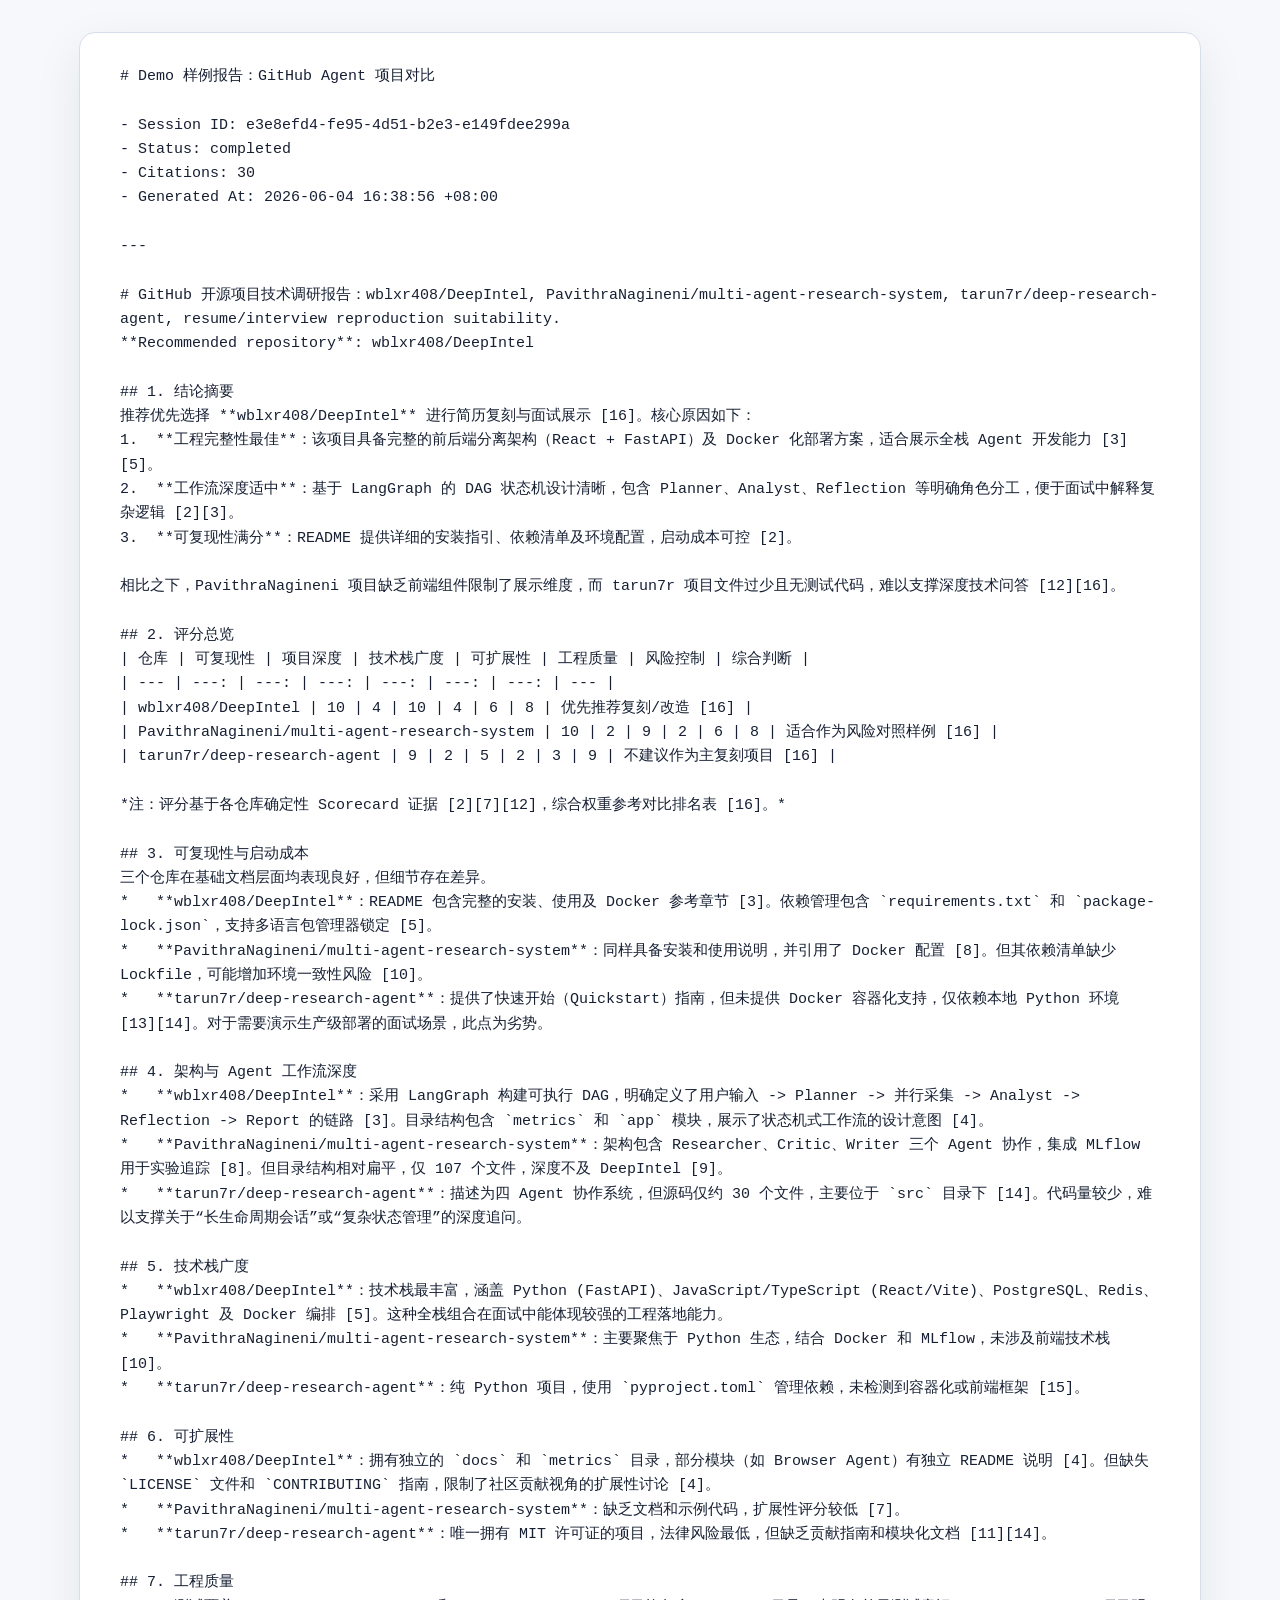
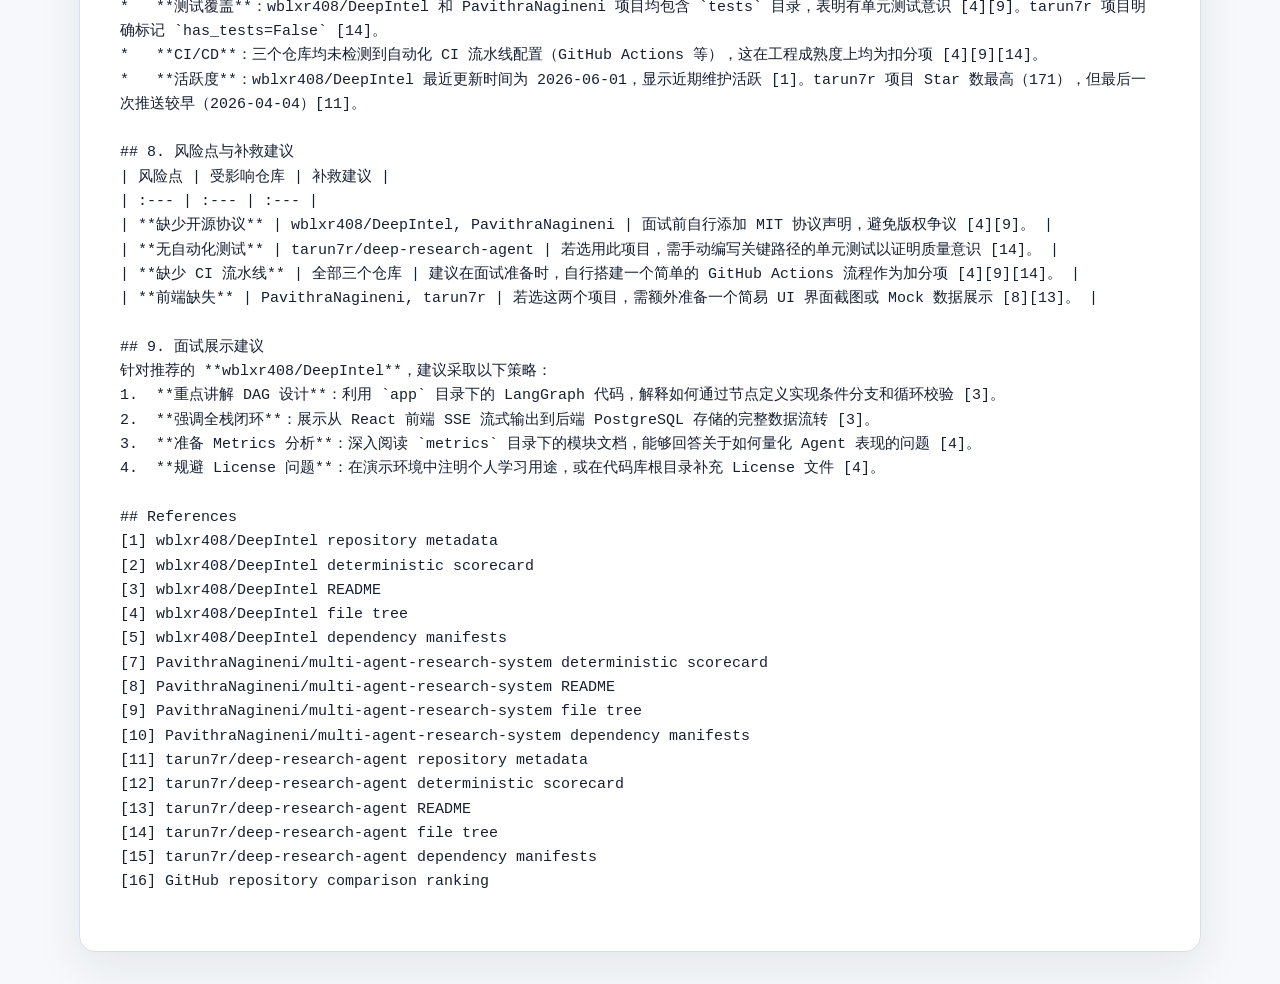
==== docs/demo/sample_report_preview.html @ 621f7127 "docs: add real github research demo artifacts" ====
﻿<!doctype html>
<html lang="zh-CN">
<head>
  <meta charset="utf-8">
  <meta name="viewport" content="width=device-width, initial-scale=1">
  <title>GitHub Research Agent Demo Report</title>
  <style>
    body { margin: 0; background: #f6f8fb; color: #172033; font-family: -apple-system, BlinkMacSystemFont, 'Segoe UI', sans-serif; }
    main { max-width: 1040px; margin: 32px auto; background: #fff; border: 1px solid #d8dee9; border-radius: 16px; padding: 32px 40px; box-shadow: 0 16px 48px rgba(23,32,51,.08); }
    pre { white-space: pre-wrap; word-break: break-word; line-height: 1.62; font-size: 15px; margin: 0; }
  </style>
</head>
<body><main><pre># Demo 样例报告：GitHub Agent 项目对比

- Session ID: e3e8efd4-fe95-4d51-b2e3-e149fdee299a
- Status: completed
- Citations: 30
- Generated At: 2026-06-04 16:38:56 +08:00

---

# GitHub 开源项目技术调研报告：wblxr408/DeepIntel, PavithraNagineni/multi-agent-research-system, tarun7r/deep-research-agent, resume/interview reproduction suitability.
**Recommended repository**: wblxr408/DeepIntel

## 1. 结论摘要
推荐优先选择 **wblxr408/DeepIntel** 进行简历复刻与面试展示 [16]。核心原因如下：
1.  **工程完整性最佳**：该项目具备完整的前后端分离架构（React + FastAPI）及 Docker 化部署方案，适合展示全栈 Agent 开发能力 [3][5]。
2.  **工作流深度适中**：基于 LangGraph 的 DAG 状态机设计清晰，包含 Planner、Analyst、Reflection 等明确角色分工，便于面试中解释复杂逻辑 [2][3]。
3.  **可复现性满分**：README 提供详细的安装指引、依赖清单及环境配置，启动成本可控 [2]。

相比之下，PavithraNagineni 项目缺乏前端组件限制了展示维度，而 tarun7r 项目文件过少且无测试代码，难以支撑深度技术问答 [12][16]。

## 2. 评分总览
| 仓库 | 可复现性 | 项目深度 | 技术栈广度 | 可扩展性 | 工程质量 | 风险控制 | 综合判断 |
| --- | ---: | ---: | ---: | ---: | ---: | ---: | --- |
| wblxr408/DeepIntel | 10 | 4 | 10 | 4 | 6 | 8 | 优先推荐复刻/改造 [16] |
| PavithraNagineni/multi-agent-research-system | 10 | 2 | 9 | 2 | 6 | 8 | 适合作为风险对照样例 [16] |
| tarun7r/deep-research-agent | 9 | 2 | 5 | 2 | 3 | 9 | 不建议作为主复刻项目 [16] |

*注：评分基于各仓库确定性 Scorecard 证据 [2][7][12]，综合权重参考对比排名表 [16]。*

## 3. 可复现性与启动成本
三个仓库在基础文档层面均表现良好，但细节存在差异。
*   **wblxr408/DeepIntel**：README 包含完整的安装、使用及 Docker 参考章节 [3]。依赖管理包含 `requirements.txt` 和 `package-lock.json`，支持多语言包管理器锁定 [5]。
*   **PavithraNagineni/multi-agent-research-system**：同样具备安装和使用说明，并引用了 Docker 配置 [8]。但其依赖清单缺少 Lockfile，可能增加环境一致性风险 [10]。
*   **tarun7r/deep-research-agent**：提供了快速开始（Quickstart）指南，但未提供 Docker 容器化支持，仅依赖本地 Python 环境 [13][14]。对于需要演示生产级部署的面试场景，此点为劣势。

## 4. 架构与 Agent 工作流深度
*   **wblxr408/DeepIntel**：采用 LangGraph 构建可执行 DAG，明确定义了用户输入 -&gt; Planner -&gt; 并行采集 -&gt; Analyst -&gt; Reflection -&gt; Report 的链路 [3]。目录结构包含 `metrics` 和 `app` 模块，展示了状态机式工作流的设计意图 [4]。
*   **PavithraNagineni/multi-agent-research-system**：架构包含 Researcher、Critic、Writer 三个 Agent 协作，集成 MLflow 用于实验追踪 [8]。但目录结构相对扁平，仅 107 个文件，深度不及 DeepIntel [9]。
*   **tarun7r/deep-research-agent**：描述为四 Agent 协作系统，但源码仅约 30 个文件，主要位于 `src` 目录下 [14]。代码量较少，难以支撑关于“长生命周期会话”或“复杂状态管理”的深度追问。

## 5. 技术栈广度
*   **wblxr408/DeepIntel**：技术栈最丰富，涵盖 Python (FastAPI)、JavaScript/TypeScript (React/Vite)、PostgreSQL、Redis、Playwright 及 Docker 编排 [5]。这种全栈组合在面试中能体现较强的工程落地能力。
*   **PavithraNagineni/multi-agent-research-system**：主要聚焦于 Python 生态，结合 Docker 和 MLflow，未涉及前端技术栈 [10]。
*   **tarun7r/deep-research-agent**：纯 Python 项目，使用 `pyproject.toml` 管理依赖，未检测到容器化或前端框架 [15]。

## 6. 可扩展性
*   **wblxr408/DeepIntel**：拥有独立的 `docs` 和 `metrics` 目录，部分模块（如 Browser Agent）有独立 README 说明 [4]。但缺失 `LICENSE` 文件和 `CONTRIBUTING` 指南，限制了社区贡献视角的扩展性讨论 [4]。
*   **PavithraNagineni/multi-agent-research-system**：缺乏文档和示例代码，扩展性评分较低 [7]。
*   **tarun7r/deep-research-agent**：唯一拥有 MIT 许可证的项目，法律风险最低，但缺乏贡献指南和模块化文档 [11][14]。

## 7. 工程质量
*   **测试覆盖**：wblxr408/DeepIntel 和 PavithraNagineni 项目均包含 `tests` 目录，表明有单元测试意识 [4][9]。tarun7r 项目明确标记 `has_tests=False` [14]。
*   **CI/CD**：三个仓库均未检测到自动化 CI 流水线配置（GitHub Actions 等），这在工程成熟度上均为扣分项 [4][9][14]。
*   **活跃度**：wblxr408/DeepIntel 最近更新时间为 2026-06-01，显示近期维护活跃 [1]。tarun7r 项目 Star 数最高（171），但最后一次推送较早（2026-04-04）[11]。

## 8. 风险点与补救建议
| 风险点 | 受影响仓库 | 补救建议 |
| :--- | :--- | :--- |
| **缺少开源协议** | wblxr408/DeepIntel, PavithraNagineni | 面试前自行添加 MIT 协议声明，避免版权争议 [4][9]。 |
| **无自动化测试** | tarun7r/deep-research-agent | 若选用此项目，需手动编写关键路径的单元测试以证明质量意识 [14]。 |
| **缺少 CI 流水线** | 全部三个仓库 | 建议在面试准备时，自行搭建一个简单的 GitHub Actions 流程作为加分项 [4][9][14]。 |
| **前端缺失** | PavithraNagineni, tarun7r | 若选这两个项目，需额外准备一个简易 UI 界面截图或 Mock 数据展示 [8][13]。 |

## 9. 面试展示建议
针对推荐的 **wblxr408/DeepIntel**，建议采取以下策略：
1.  **重点讲解 DAG 设计**：利用 `app` 目录下的 LangGraph 代码，解释如何通过节点定义实现条件分支和循环校验 [3]。
2.  **强调全栈闭环**：展示从 React 前端 SSE 流式输出到后端 PostgreSQL 存储的完整数据流转 [3]。
3.  **准备 Metrics 分析**：深入阅读 `metrics` 目录下的模块文档，能够回答关于如何量化 Agent 表现的问题 [4]。
4.  **规避 License 问题**：在演示环境中注明个人学习用途，或在代码库根目录补充 License 文件 [4]。

## References
[1] wblxr408/DeepIntel repository metadata
[2] wblxr408/DeepIntel deterministic scorecard
[3] wblxr408/DeepIntel README
[4] wblxr408/DeepIntel file tree
[5] wblxr408/DeepIntel dependency manifests
[7] PavithraNagineni/multi-agent-research-system deterministic scorecard
[8] PavithraNagineni/multi-agent-research-system README
[9] PavithraNagineni/multi-agent-research-system file tree
[10] PavithraNagineni/multi-agent-research-system dependency manifests
[11] tarun7r/deep-research-agent repository metadata
[12] tarun7r/deep-research-agent deterministic scorecard
[13] tarun7r/deep-research-agent README
[14] tarun7r/deep-research-agent file tree
[15] tarun7r/deep-research-agent dependency manifests
[16] GitHub repository comparison ranking

</pre></main></body>
</html>
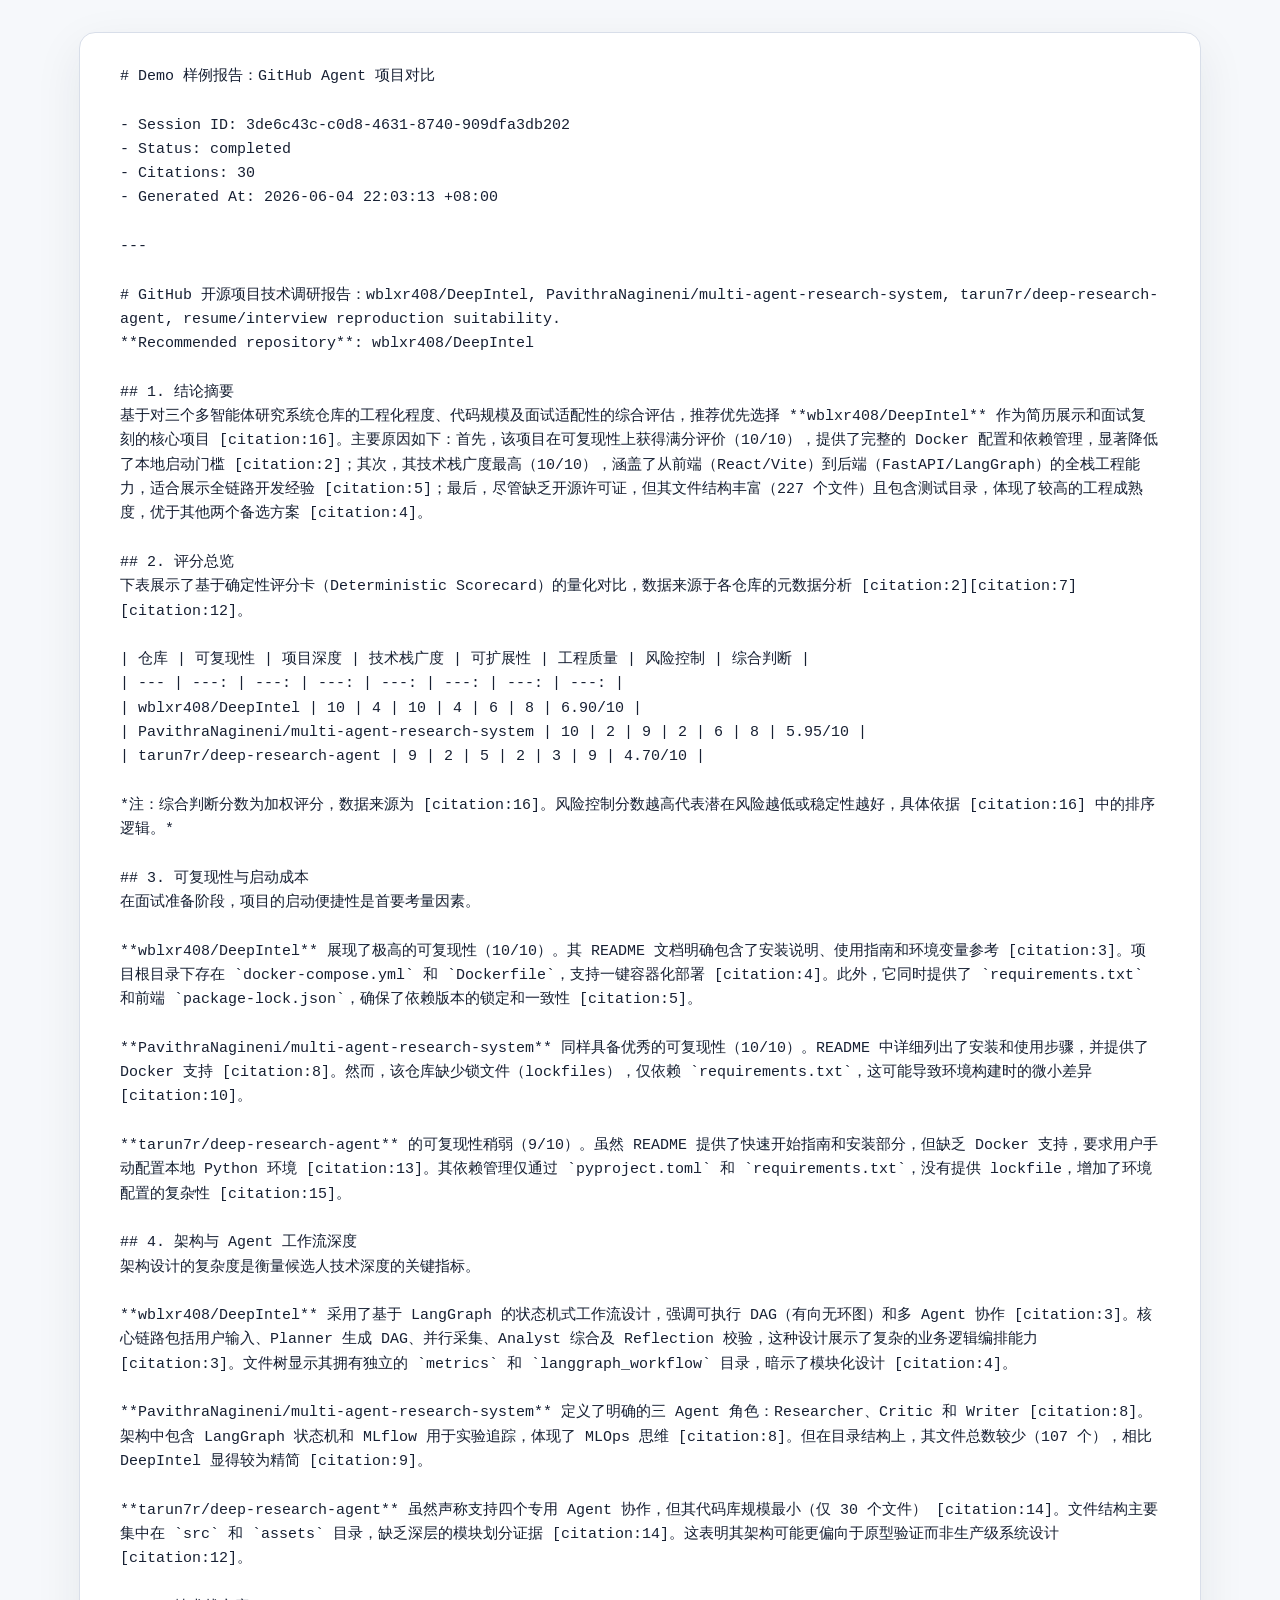
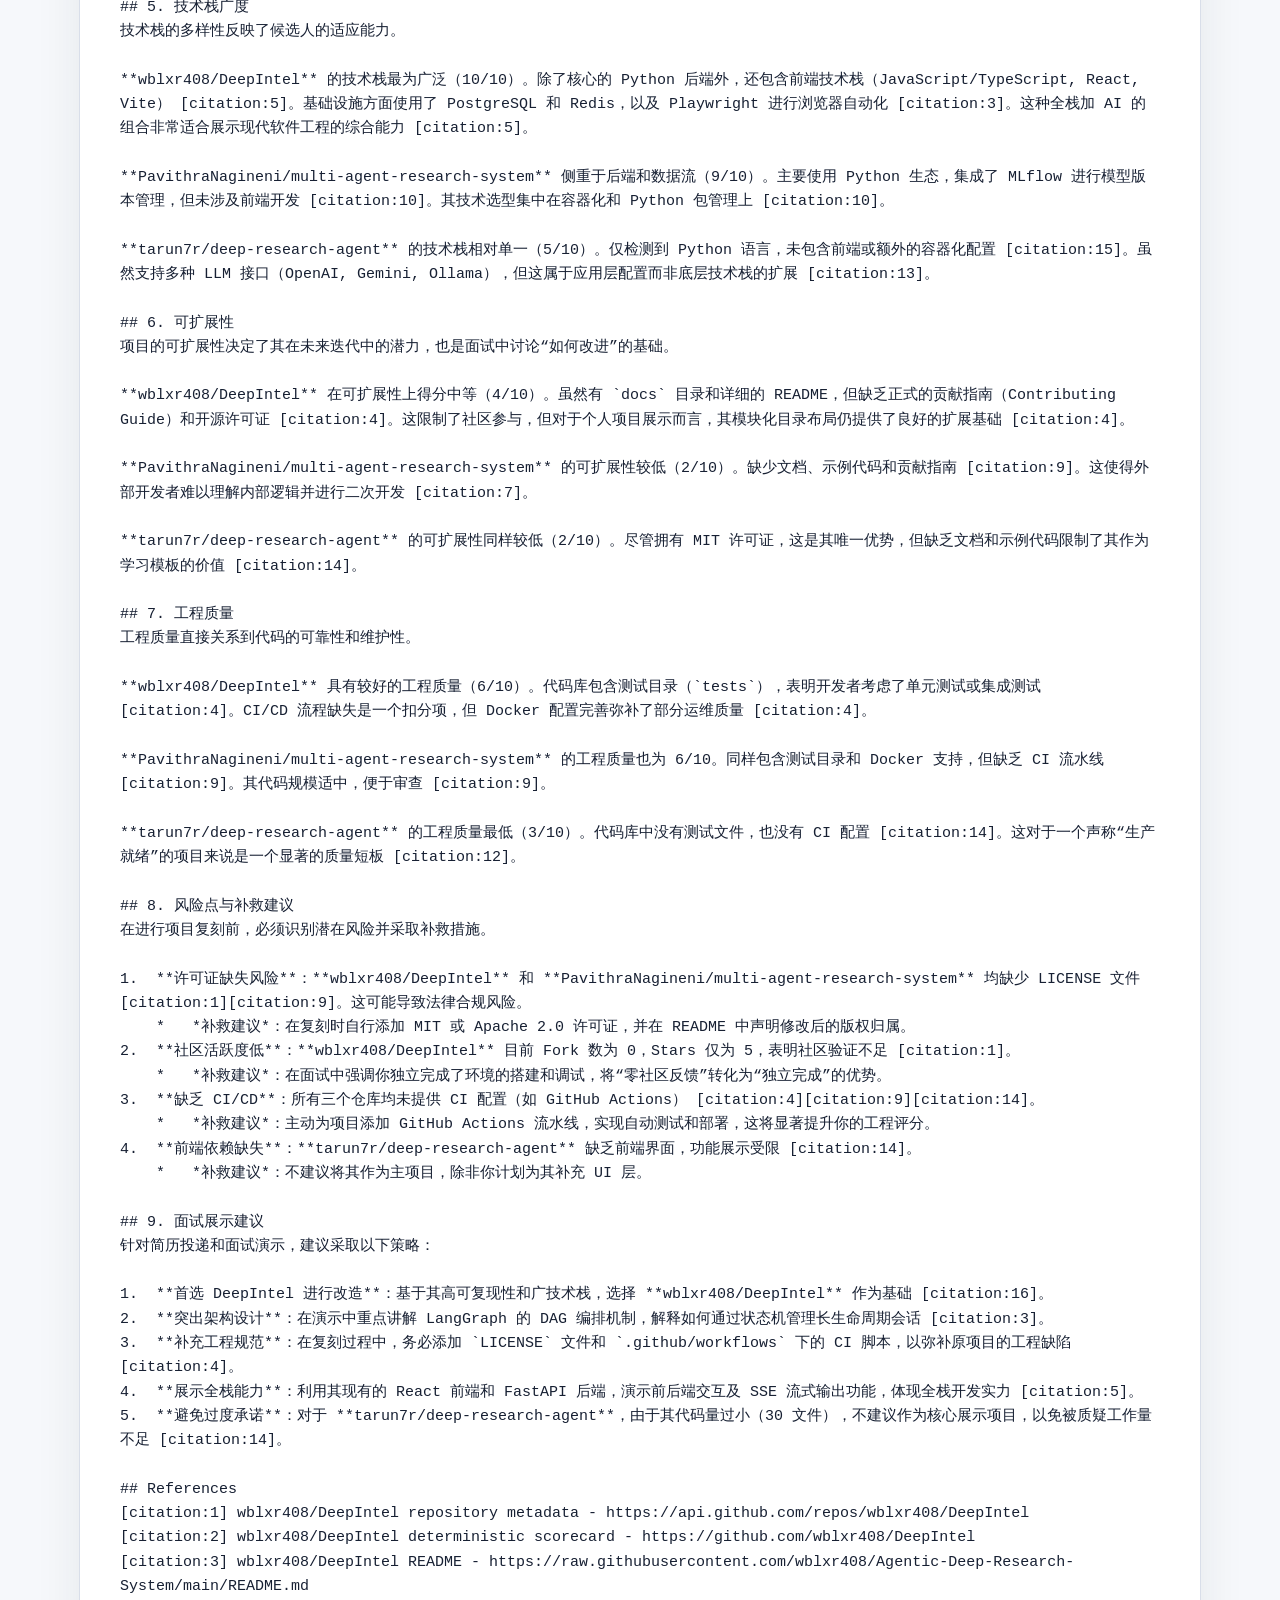
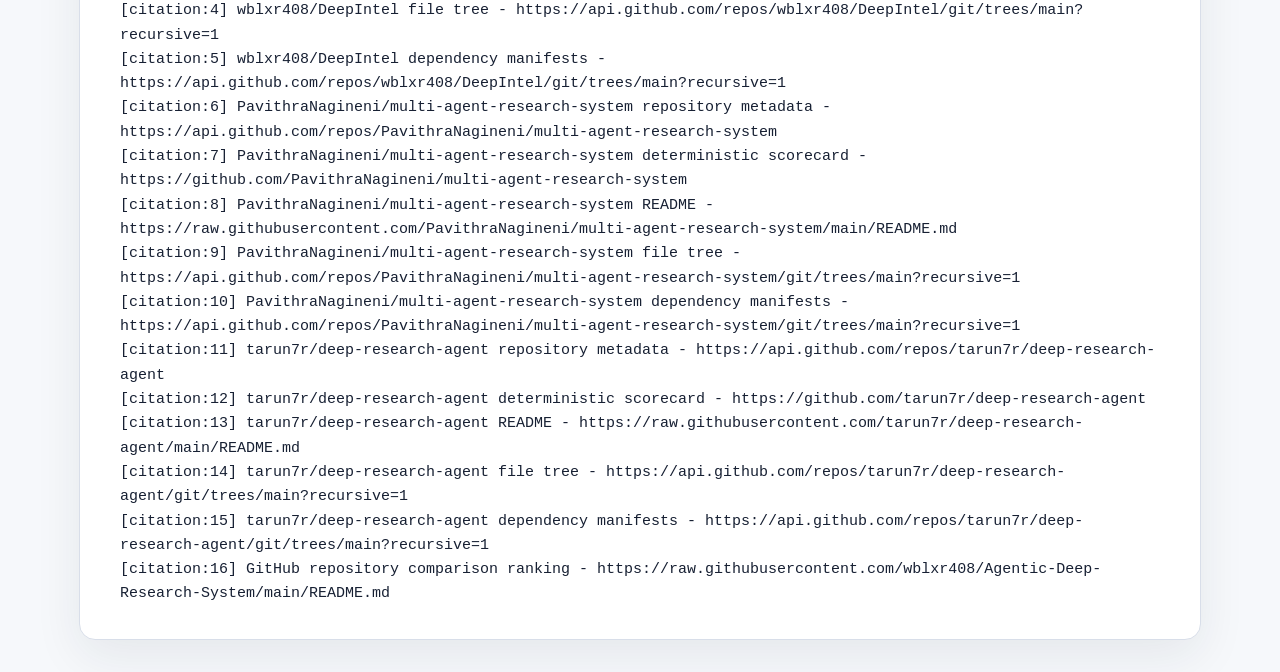
==== commit 2a94365d: "chore: finalize demo and frontend branding" ====
--- a/docs/demo/sample_report_preview.html
+++ b/docs/demo/sample_report_preview.html
@@ -12,10 +12,10 @@
 </head>
 <body><main><pre># Demo 样例报告：GitHub Agent 项目对比
 
-- Session ID: e3e8efd4-fe95-4d51-b2e3-e149fdee299a
+- Session ID: 3de6c43c-c0d8-4631-8740-909dfa3db202
 - Status: completed
 - Citations: 30
-- Generated At: 2026-06-04 16:38:56 +08:00
+- Generated At: 2026-06-04 22:03:13 +08:00
 
 ---
 
@@ -23,79 +23,100 @@
 **Recommended repository**: wblxr408/DeepIntel
 
 ## 1. 结论摘要
-推荐优先选择 **wblxr408/DeepIntel** 进行简历复刻与面试展示 [16]。核心原因如下：
-1.  **工程完整性最佳**：该项目具备完整的前后端分离架构（React + FastAPI）及 Docker 化部署方案，适合展示全栈 Agent 开发能力 [3][5]。
-2.  **工作流深度适中**：基于 LangGraph 的 DAG 状态机设计清晰，包含 Planner、Analyst、Reflection 等明确角色分工，便于面试中解释复杂逻辑 [2][3]。
-3.  **可复现性满分**：README 提供详细的安装指引、依赖清单及环境配置，启动成本可控 [2]。
-
-相比之下，PavithraNagineni 项目缺乏前端组件限制了展示维度，而 tarun7r 项目文件过少且无测试代码，难以支撑深度技术问答 [12][16]。
+基于对三个多智能体研究系统仓库的工程化程度、代码规模及面试适配性的综合评估，推荐优先选择 **wblxr408/DeepIntel** 作为简历展示和面试复刻的核心项目 [citation:16]。主要原因如下：首先，该项目在可复现性上获得满分评价（10/10），提供了完整的 Docker 配置和依赖管理，显著降低了本地启动门槛 [citation:2]；其次，其技术栈广度最高（10/10），涵盖了从前端（React/Vite）到后端（FastAPI/LangGraph）的全栈工程能力，适合展示全链路开发经验 [citation:5]；最后，尽管缺乏开源许可证，但其文件结构丰富（227 个文件）且包含测试目录，体现了较高的工程成熟度，优于其他两个备选方案 [citation:4]。
 
 ## 2. 评分总览
+下表展示了基于确定性评分卡（Deterministic Scorecard）的量化对比，数据来源于各仓库的元数据分析 [citation:2][citation:7][citation:12]。
+
 | 仓库 | 可复现性 | 项目深度 | 技术栈广度 | 可扩展性 | 工程质量 | 风险控制 | 综合判断 |
-| --- | ---: | ---: | ---: | ---: | ---: | ---: | --- |
-| wblxr408/DeepIntel | 10 | 4 | 10 | 4 | 6 | 8 | 优先推荐复刻/改造 [16] |
-| PavithraNagineni/multi-agent-research-system | 10 | 2 | 9 | 2 | 6 | 8 | 适合作为风险对照样例 [16] |
-| tarun7r/deep-research-agent | 9 | 2 | 5 | 2 | 3 | 9 | 不建议作为主复刻项目 [16] |
+| --- | ---: | ---: | ---: | ---: | ---: | ---: | ---: |
+| wblxr408/DeepIntel | 10 | 4 | 10 | 4 | 6 | 8 | 6.90/10 |
+| PavithraNagineni/multi-agent-research-system | 10 | 2 | 9 | 2 | 6 | 8 | 5.95/10 |
+| tarun7r/deep-research-agent | 9 | 2 | 5 | 2 | 3 | 9 | 4.70/10 |
 
-*注：评分基于各仓库确定性 Scorecard 证据 [2][7][12]，综合权重参考对比排名表 [16]。*
+*注：综合判断分数为加权评分，数据来源为 [citation:16]。风险控制分数越高代表潜在风险越低或稳定性越好，具体依据 [citation:16] 中的排序逻辑。*
 
 ## 3. 可复现性与启动成本
-三个仓库在基础文档层面均表现良好，但细节存在差异。
-*   **wblxr408/DeepIntel**：README 包含完整的安装、使用及 Docker 参考章节 [3]。依赖管理包含 `requirements.txt` 和 `package-lock.json`，支持多语言包管理器锁定 [5]。
-*   **PavithraNagineni/multi-agent-research-system**：同样具备安装和使用说明，并引用了 Docker 配置 [8]。但其依赖清单缺少 Lockfile，可能增加环境一致性风险 [10]。
-*   **tarun7r/deep-research-agent**：提供了快速开始（Quickstart）指南，但未提供 Docker 容器化支持，仅依赖本地 Python 环境 [13][14]。对于需要演示生产级部署的面试场景，此点为劣势。
+在面试准备阶段，项目的启动便捷性是首要考量因素。
+
+**wblxr408/DeepIntel** 展现了极高的可复现性（10/10）。其 README 文档明确包含了安装说明、使用指南和环境变量参考 [citation:3]。项目根目录下存在 `docker-compose.yml` 和 `Dockerfile`，支持一键容器化部署 [citation:4]。此外，它同时提供了 `requirements.txt` 和前端 `package-lock.json`，确保了依赖版本的锁定和一致性 [citation:5]。
+
+**PavithraNagineni/multi-agent-research-system** 同样具备优秀的可复现性（10/10）。README 中详细列出了安装和使用步骤，并提供了 Docker 支持 [citation:8]。然而，该仓库缺少锁文件（lockfiles），仅依赖 `requirements.txt`，这可能导致环境构建时的微小差异 [citation:10]。
+
+**tarun7r/deep-research-agent** 的可复现性稍弱（9/10）。虽然 README 提供了快速开始指南和安装部分，但缺乏 Docker 支持，要求用户手动配置本地 Python 环境 [citation:13]。其依赖管理仅通过 `pyproject.toml` 和 `requirements.txt`，没有提供 lockfile，增加了环境配置的复杂性 [citation:15]。
 
 ## 4. 架构与 Agent 工作流深度
-*   **wblxr408/DeepIntel**：采用 LangGraph 构建可执行 DAG，明确定义了用户输入 -&gt; Planner -&gt; 并行采集 -&gt; Analyst -&gt; Reflection -&gt; Report 的链路 [3]。目录结构包含 `metrics` 和 `app` 模块，展示了状态机式工作流的设计意图 [4]。
-*   **PavithraNagineni/multi-agent-research-system**：架构包含 Researcher、Critic、Writer 三个 Agent 协作，集成 MLflow 用于实验追踪 [8]。但目录结构相对扁平，仅 107 个文件，深度不及 DeepIntel [9]。
-*   **tarun7r/deep-research-agent**：描述为四 Agent 协作系统，但源码仅约 30 个文件，主要位于 `src` 目录下 [14]。代码量较少，难以支撑关于“长生命周期会话”或“复杂状态管理”的深度追问。
+架构设计的复杂度是衡量候选人技术深度的关键指标。
+
+**wblxr408/DeepIntel** 采用了基于 LangGraph 的状态机式工作流设计，强调可执行 DAG（有向无环图）和多 Agent 协作 [citation:3]。核心链路包括用户输入、Planner 生成 DAG、并行采集、Analyst 综合及 Reflection 校验，这种设计展示了复杂的业务逻辑编排能力 [citation:3]。文件树显示其拥有独立的 `metrics` 和 `langgraph_workflow` 目录，暗示了模块化设计 [citation:4]。
+
+**PavithraNagineni/multi-agent-research-system** 定义了明确的三 Agent 角色：Researcher、Critic 和 Writer [citation:8]。架构中包含 LangGraph 状态机和 MLflow 用于实验追踪，体现了 MLOps 思维 [citation:8]。但在目录结构上，其文件总数较少（107 个），相比 DeepIntel 显得较为精简 [citation:9]。
+
+**tarun7r/deep-research-agent** 虽然声称支持四个专用 Agent 协作，但其代码库规模最小（仅 30 个文件） [citation:14]。文件结构主要集中在 `src` 和 `assets` 目录，缺乏深层的模块划分证据 [citation:14]。这表明其架构可能更偏向于原型验证而非生产级系统设计 [citation:12]。
 
 ## 5. 技术栈广度
-*   **wblxr408/DeepIntel**：技术栈最丰富，涵盖 Python (FastAPI)、JavaScript/TypeScript (React/Vite)、PostgreSQL、Redis、Playwright 及 Docker 编排 [5]。这种全栈组合在面试中能体现较强的工程落地能力。
-*   **PavithraNagineni/multi-agent-research-system**：主要聚焦于 Python 生态，结合 Docker 和 MLflow，未涉及前端技术栈 [10]。
-*   **tarun7r/deep-research-agent**：纯 Python 项目，使用 `pyproject.toml` 管理依赖，未检测到容器化或前端框架 [15]。
+技术栈的多样性反映了候选人的适应能力。
+
+**wblxr408/DeepIntel** 的技术栈最为广泛（10/10）。除了核心的 Python 后端外，还包含前端技术栈（JavaScript/TypeScript, React, Vite） [citation:5]。基础设施方面使用了 PostgreSQL 和 Redis，以及 Playwright 进行浏览器自动化 [citation:3]。这种全栈加 AI 的组合非常适合展示现代软件工程的综合能力 [citation:5]。
+
+**PavithraNagineni/multi-agent-research-system** 侧重于后端和数据流（9/10）。主要使用 Python 生态，集成了 MLflow 进行模型版本管理，但未涉及前端开发 [citation:10]。其技术选型集中在容器化和 Python 包管理上 [citation:10]。
+
+**tarun7r/deep-research-agent** 的技术栈相对单一（5/10）。仅检测到 Python 语言，未包含前端或额外的容器化配置 [citation:15]。虽然支持多种 LLM 接口（OpenAI, Gemini, Ollama），但这属于应用层配置而非底层技术栈的扩展 [citation:13]。
 
 ## 6. 可扩展性
-*   **wblxr408/DeepIntel**：拥有独立的 `docs` 和 `metrics` 目录，部分模块（如 Browser Agent）有独立 README 说明 [4]。但缺失 `LICENSE` 文件和 `CONTRIBUTING` 指南，限制了社区贡献视角的扩展性讨论 [4]。
-*   **PavithraNagineni/multi-agent-research-system**：缺乏文档和示例代码，扩展性评分较低 [7]。
-*   **tarun7r/deep-research-agent**：唯一拥有 MIT 许可证的项目，法律风险最低，但缺乏贡献指南和模块化文档 [11][14]。
+项目的可扩展性决定了其在未来迭代中的潜力，也是面试中讨论“如何改进”的基础。
+
+**wblxr408/DeepIntel** 在可扩展性上得分中等（4/10）。虽然有 `docs` 目录和详细的 README，但缺乏正式的贡献指南（Contributing Guide）和开源许可证 [citation:4]。这限制了社区参与，但对于个人项目展示而言，其模块化目录布局仍提供了良好的扩展基础 [citation:4]。
+
+**PavithraNagineni/multi-agent-research-system** 的可扩展性较低（2/10）。缺少文档、示例代码和贡献指南 [citation:9]。这使得外部开发者难以理解内部逻辑并进行二次开发 [citation:7]。
+
+**tarun7r/deep-research-agent** 的可扩展性同样较低（2/10）。尽管拥有 MIT 许可证，这是其唯一优势，但缺乏文档和示例代码限制了其作为学习模板的价值 [citation:14]。
 
 ## 7. 工程质量
-*   **测试覆盖**：wblxr408/DeepIntel 和 PavithraNagineni 项目均包含 `tests` 目录，表明有单元测试意识 [4][9]。tarun7r 项目明确标记 `has_tests=False` [14]。
-*   **CI/CD**：三个仓库均未检测到自动化 CI 流水线配置（GitHub Actions 等），这在工程成熟度上均为扣分项 [4][9][14]。
-*   **活跃度**：wblxr408/DeepIntel 最近更新时间为 2026-06-01，显示近期维护活跃 [1]。tarun7r 项目 Star 数最高（171），但最后一次推送较早（2026-04-04）[11]。
+工程质量直接关系到代码的可靠性和维护性。
+
+**wblxr408/DeepIntel** 具有较好的工程质量（6/10）。代码库包含测试目录（`tests`），表明开发者考虑了单元测试或集成测试 [citation:4]。CI/CD 流程缺失是一个扣分项，但 Docker 配置完善弥补了部分运维质量 [citation:4]。
+
+**PavithraNagineni/multi-agent-research-system** 的工程质量也为 6/10。同样包含测试目录和 Docker 支持，但缺乏 CI 流水线 [citation:9]。其代码规模适中，便于审查 [citation:9]。
+
+**tarun7r/deep-research-agent** 的工程质量最低（3/10）。代码库中没有测试文件，也没有 CI 配置 [citation:14]。这对于一个声称“生产就绪”的项目来说是一个显著的质量短板 [citation:12]。
 
 ## 8. 风险点与补救建议
-| 风险点 | 受影响仓库 | 补救建议 |
-| :--- | :--- | :--- |
-| **缺少开源协议** | wblxr408/DeepIntel, PavithraNagineni | 面试前自行添加 MIT 协议声明，避免版权争议 [4][9]。 |
-| **无自动化测试** | tarun7r/deep-research-agent | 若选用此项目，需手动编写关键路径的单元测试以证明质量意识 [14]。 |
-| **缺少 CI 流水线** | 全部三个仓库 | 建议在面试准备时，自行搭建一个简单的 GitHub Actions 流程作为加分项 [4][9][14]。 |
-| **前端缺失** | PavithraNagineni, tarun7r | 若选这两个项目，需额外准备一个简易 UI 界面截图或 Mock 数据展示 [8][13]。 |
+在进行项目复刻前，必须识别潜在风险并采取补救措施。
+
+1.  **许可证缺失风险**：**wblxr408/DeepIntel** 和 **PavithraNagineni/multi-agent-research-system** 均缺少 LICENSE 文件 [citation:1][citation:9]。这可能导致法律合规风险。
+    *   *补救建议*：在复刻时自行添加 MIT 或 Apache 2.0 许可证，并在 README 中声明修改后的版权归属。
+2.  **社区活跃度低**：**wblxr408/DeepIntel** 目前 Fork 数为 0，Stars 仅为 5，表明社区验证不足 [citation:1]。
+    *   *补救建议*：在面试中强调你独立完成了环境的搭建和调试，将“零社区反馈”转化为“独立完成”的优势。
+3.  **缺乏 CI/CD**：所有三个仓库均未提供 CI 配置（如 GitHub Actions） [citation:4][citation:9][citation:14]。
+    *   *补救建议*：主动为项目添加 GitHub Actions 流水线，实现自动测试和部署，这将显著提升你的工程评分。
+4.  **前端依赖缺失**：**tarun7r/deep-research-agent** 缺乏前端界面，功能展示受限 [citation:14]。
+    *   *补救建议*：不建议将其作为主项目，除非你计划为其补充 UI 层。
 
 ## 9. 面试展示建议
-针对推荐的 **wblxr408/DeepIntel**，建议采取以下策略：
-1.  **重点讲解 DAG 设计**：利用 `app` 目录下的 LangGraph 代码，解释如何通过节点定义实现条件分支和循环校验 [3]。
-2.  **强调全栈闭环**：展示从 React 前端 SSE 流式输出到后端 PostgreSQL 存储的完整数据流转 [3]。
-3.  **准备 Metrics 分析**：深入阅读 `metrics` 目录下的模块文档，能够回答关于如何量化 Agent 表现的问题 [4]。
-4.  **规避 License 问题**：在演示环境中注明个人学习用途，或在代码库根目录补充 License 文件 [4]。
+针对简历投递和面试演示，建议采取以下策略：
+
+1.  **首选 DeepIntel 进行改造**：基于其高可复现性和广技术栈，选择 **wblxr408/DeepIntel** 作为基础 [citation:16]。
+2.  **突出架构设计**：在演示中重点讲解 LangGraph 的 DAG 编排机制，解释如何通过状态机管理长生命周期会话 [citation:3]。
+3.  **补充工程规范**：在复刻过程中，务必添加 `LICENSE` 文件和 `.github/workflows` 下的 CI 脚本，以弥补原项目的工程缺陷 [citation:4]。
+4.  **展示全栈能力**：利用其现有的 React 前端和 FastAPI 后端，演示前后端交互及 SSE 流式输出功能，体现全栈开发实力 [citation:5]。
+5.  **避免过度承诺**：对于 **tarun7r/deep-research-agent**，由于其代码量过小（30 文件），不建议作为核心展示项目，以免被质疑工作量不足 [citation:14]。
 
 ## References
-[1] wblxr408/DeepIntel repository metadata
-[2] wblxr408/DeepIntel deterministic scorecard
-[3] wblxr408/DeepIntel README
-[4] wblxr408/DeepIntel file tree
-[5] wblxr408/DeepIntel dependency manifests
-[7] PavithraNagineni/multi-agent-research-system deterministic scorecard
-[8] PavithraNagineni/multi-agent-research-system README
-[9] PavithraNagineni/multi-agent-research-system file tree
-[10] PavithraNagineni/multi-agent-research-system dependency manifests
-[11] tarun7r/deep-research-agent repository metadata
-[12] tarun7r/deep-research-agent deterministic scorecard
-[13] tarun7r/deep-research-agent README
-[14] tarun7r/deep-research-agent file tree
-[15] tarun7r/deep-research-agent dependency manifests
-[16] GitHub repository comparison ranking
-
-</pre></main></body>
+[citation:1] wblxr408/DeepIntel repository metadata - https://api.github.com/repos/wblxr408/DeepIntel
+[citation:2] wblxr408/DeepIntel deterministic scorecard - https://github.com/wblxr408/DeepIntel
+[citation:3] wblxr408/DeepIntel README - https://raw.githubusercontent.com/wblxr408/Agentic-Deep-Research-System/main/README.md
+[citation:4] wblxr408/DeepIntel file tree - https://api.github.com/repos/wblxr408/DeepIntel/git/trees/main?recursive=1
+[citation:5] wblxr408/DeepIntel dependency manifests - https://api.github.com/repos/wblxr408/DeepIntel/git/trees/main?recursive=1
+[citation:6] PavithraNagineni/multi-agent-research-system repository metadata - https://api.github.com/repos/PavithraNagineni/multi-agent-research-system
+[citation:7] PavithraNagineni/multi-agent-research-system deterministic scorecard - https://github.com/PavithraNagineni/multi-agent-research-system
+[citation:8] PavithraNagineni/multi-agent-research-system README - https://raw.githubusercontent.com/PavithraNagineni/multi-agent-research-system/main/README.md
+[citation:9] PavithraNagineni/multi-agent-research-system file tree - https://api.github.com/repos/PavithraNagineni/multi-agent-research-system/git/trees/main?recursive=1
+[citation:10] PavithraNagineni/multi-agent-research-system dependency manifests - https://api.github.com/repos/PavithraNagineni/multi-agent-research-system/git/trees/main?recursive=1
+[citation:11] tarun7r/deep-research-agent repository metadata - https://api.github.com/repos/tarun7r/deep-research-agent
+[citation:12] tarun7r/deep-research-agent deterministic scorecard - https://github.com/tarun7r/deep-research-agent
+[citation:13] tarun7r/deep-research-agent README - https://raw.githubusercontent.com/tarun7r/deep-research-agent/main/README.md
+[citation:14] tarun7r/deep-research-agent file tree - https://api.github.com/repos/tarun7r/deep-research-agent/git/trees/main?recursive=1
+[citation:15] tarun7r/deep-research-agent dependency manifests - https://api.github.com/repos/tarun7r/deep-research-agent/git/trees/main?recursive=1
+[citation:16] GitHub repository comparison ranking - https://raw.githubusercontent.com/wblxr408/Agentic-Deep-Research-System/main/README.md</pre></main></body>
 </html>
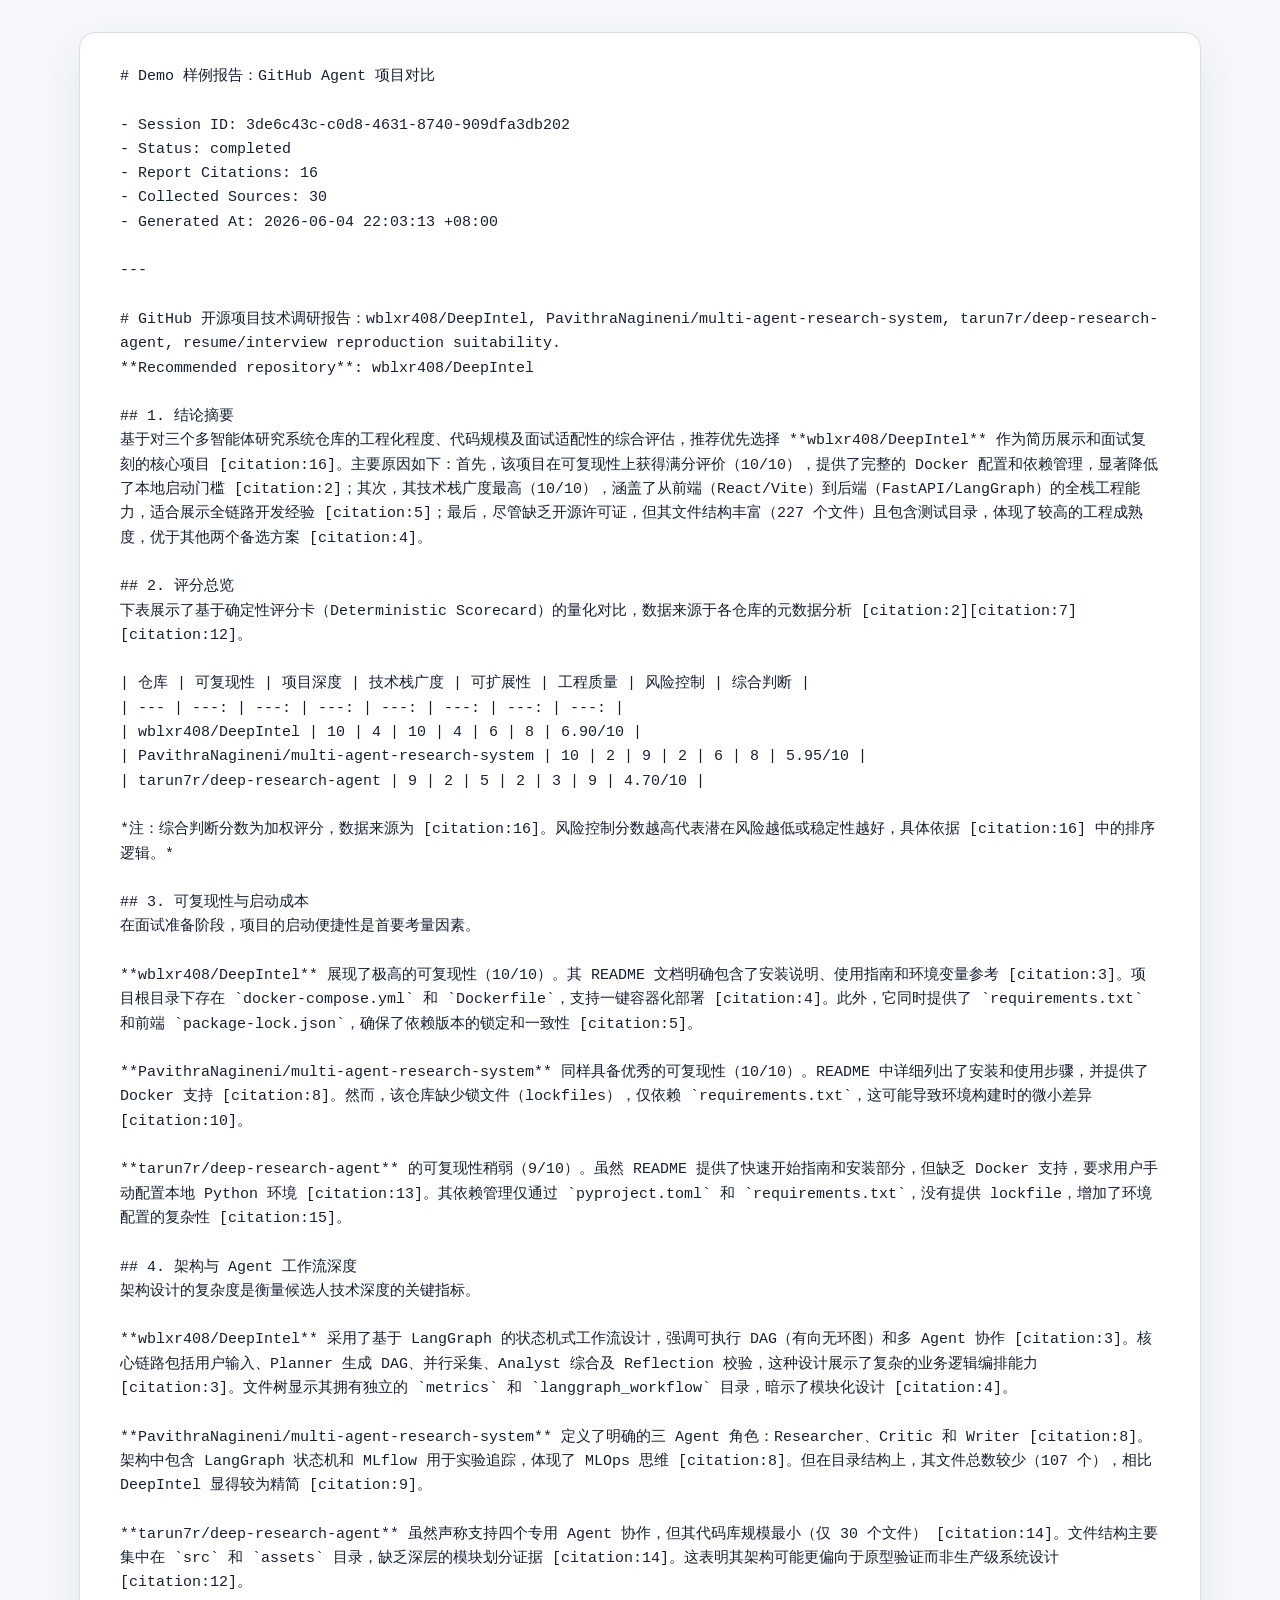
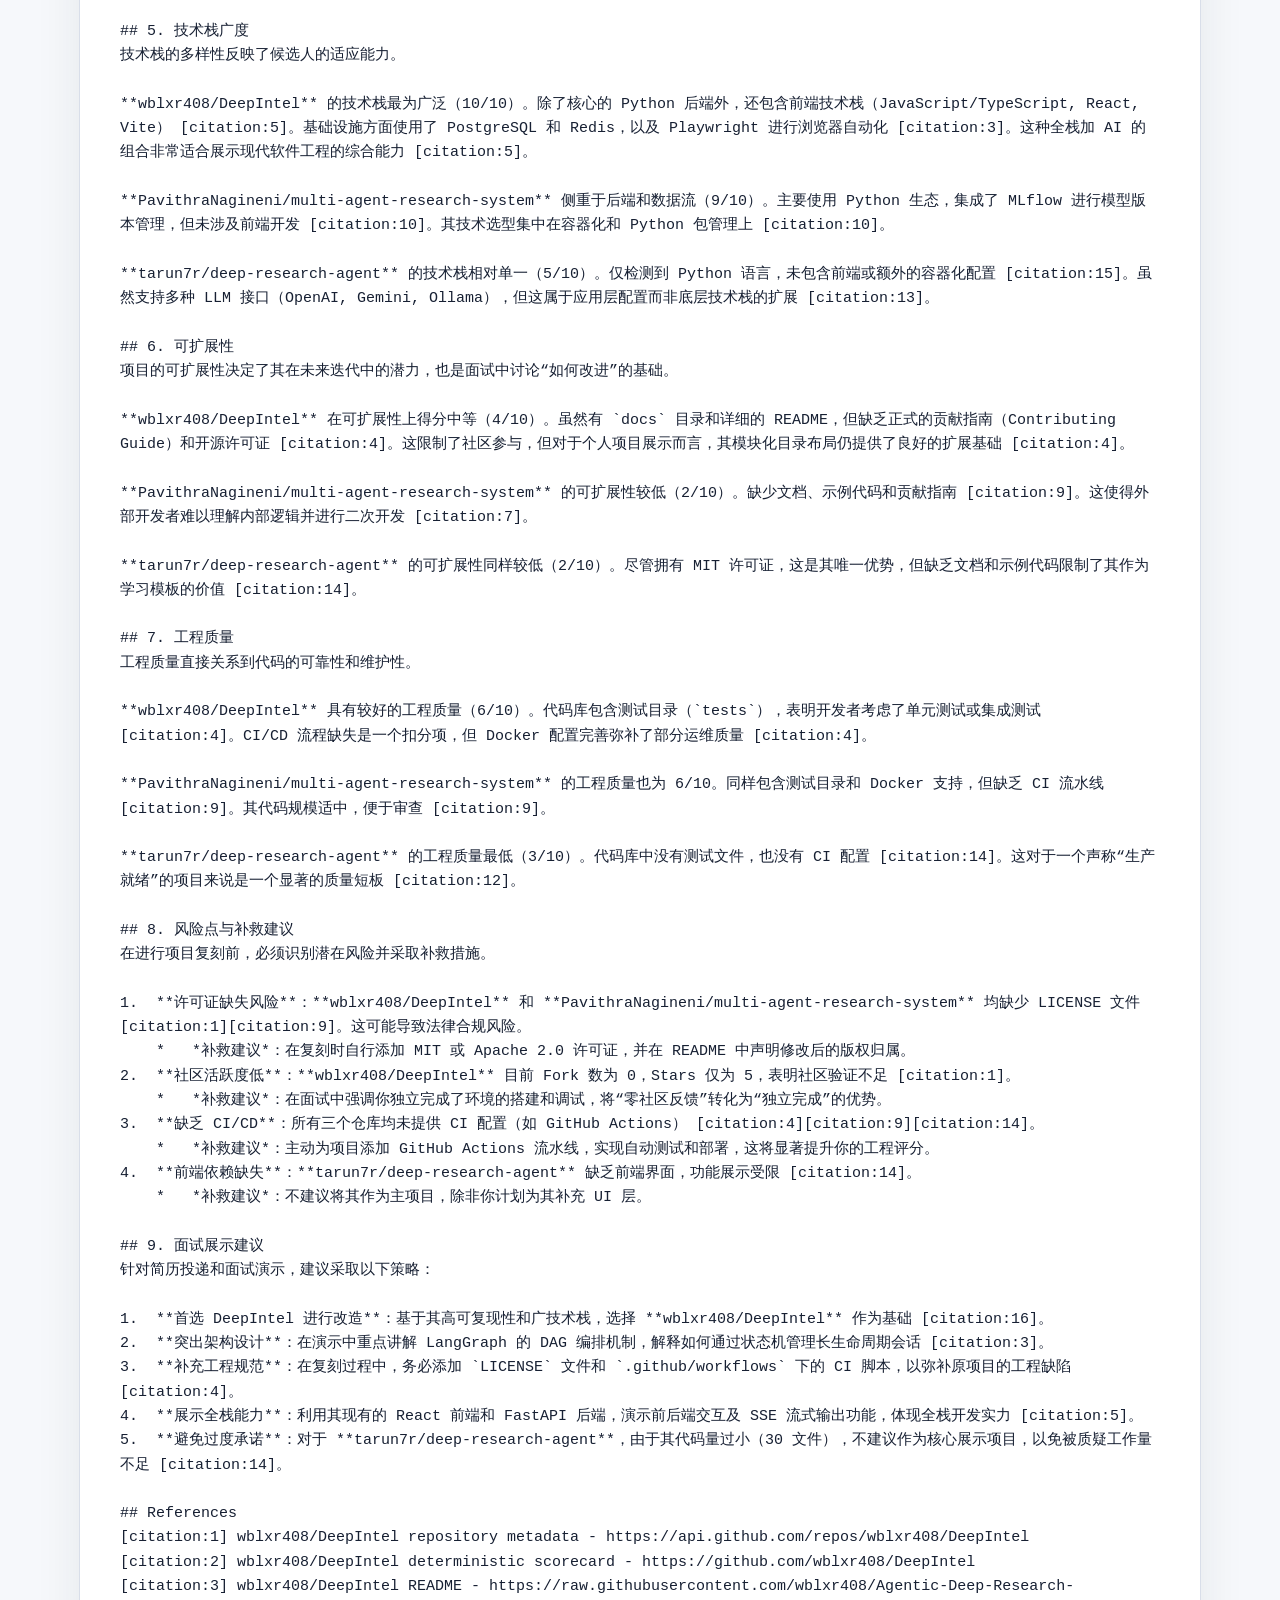
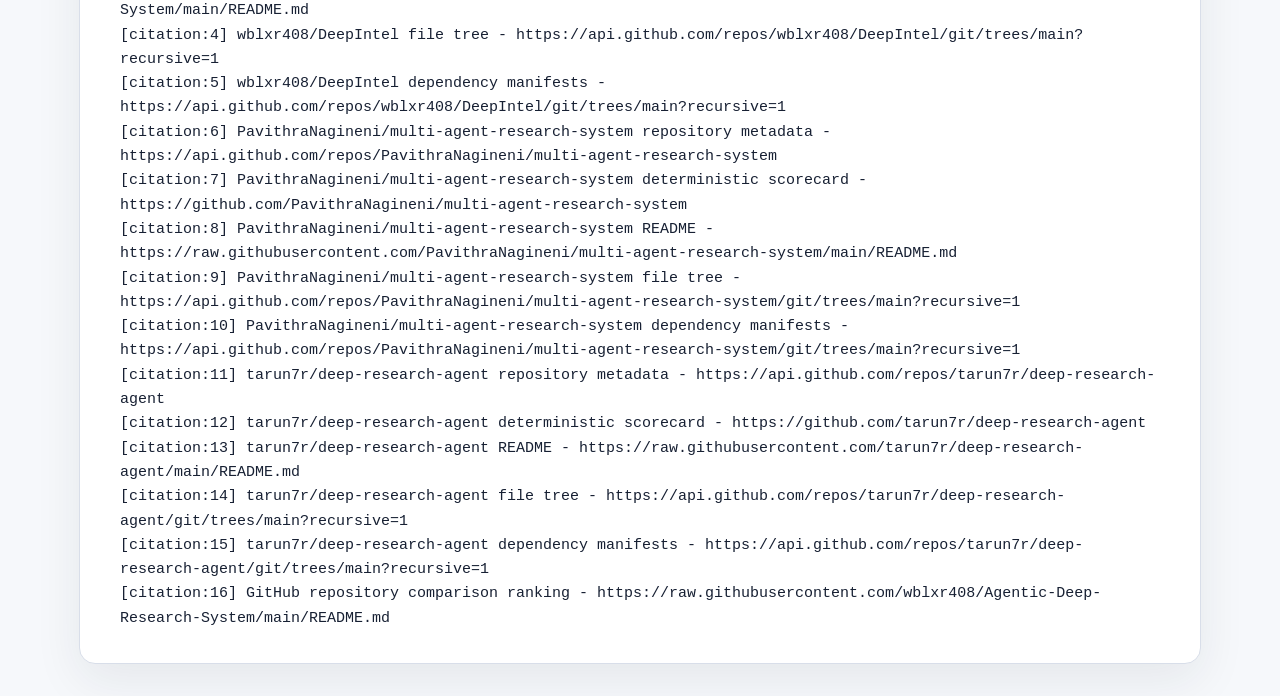
==== commit 8c8a2667: "fix: restore research history traces" ====
--- a/docs/demo/sample_report_preview.html
+++ b/docs/demo/sample_report_preview.html
@@ -14,7 +14,8 @@
 
 - Session ID: 3de6c43c-c0d8-4631-8740-909dfa3db202
 - Status: completed
-- Citations: 30
+- Report Citations: 16
+- Collected Sources: 30
 - Generated At: 2026-06-04 22:03:13 +08:00
 
 ---
